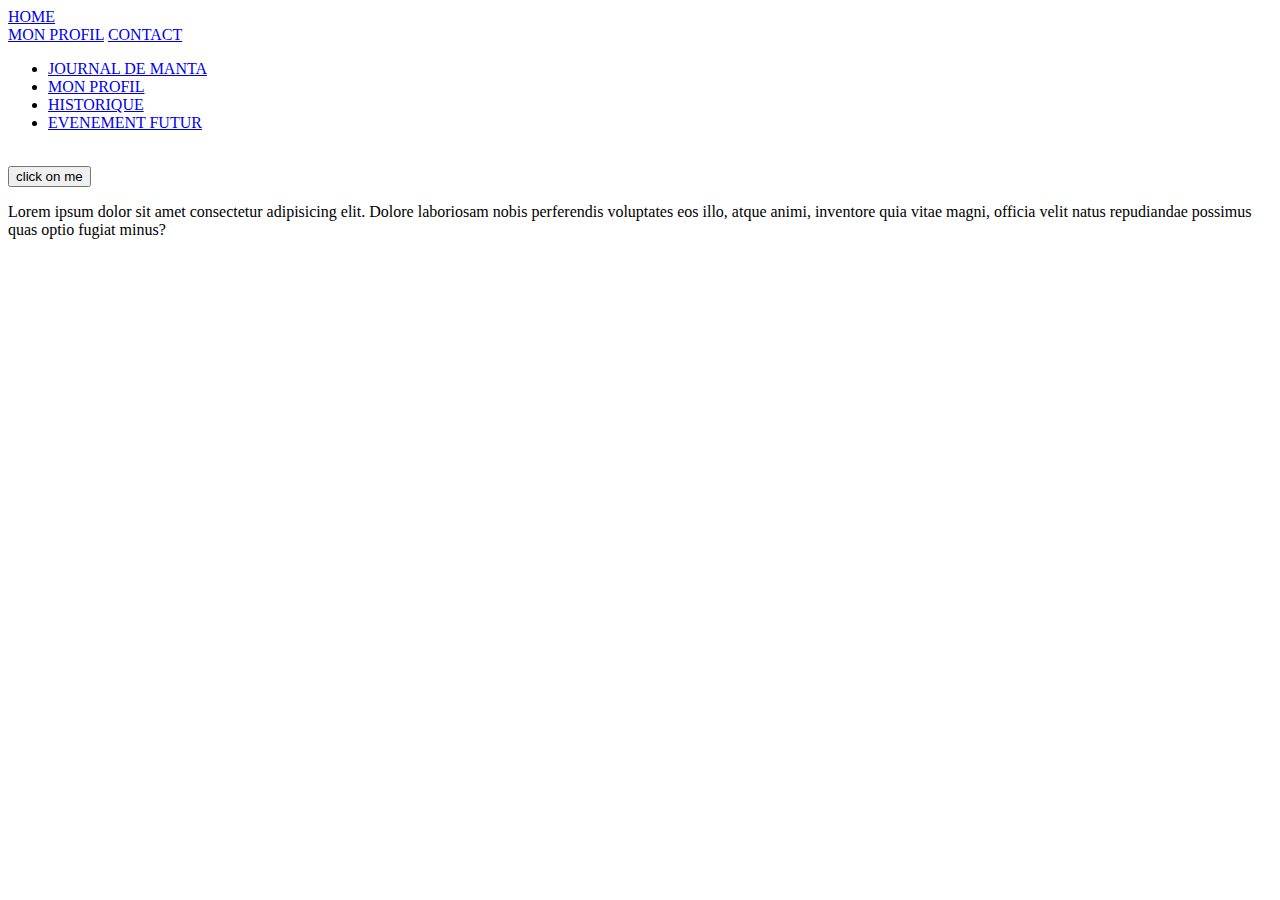
==== index.html @ 15cb0392 "Modif" ====
<!DOCTYPE html>
<html lang="en">

<head>
    <meta charset="UTF-8">
    <meta http-equiv="X-UA-Compatible" content="IE=edge">
    <meta name="viewport" content="width=device-width, initial-scale=1.0">
    <title>Document</title>
    <link rel="stylesheet" href="./css/style.css">
</head>

<body style="background: url(./Assets/background.png);
             background-size: cover;">
    <div id="root">
        <div id="topnav" class="topnav">
            <a id="home_link" class="topnav_link" href="/">HOME</a>

            <!-- Classic Menu -->
            <nav role="navigation" id="topnav_menu">
                <a class="topnav_link" href="https://www.theseacleaners.org/fr/accueil/" target="_blank">MON PROFIL</a>
                <a class="topnav_link" href="https://www.theseacleaners.org/fr/accueil/" target="_blank">CONTACT</a>
            </nav>

            <a id="topnav_hamburger_icon" href="javascript:void(0);" onclick="showResponsiveMenu()">
                <!-- Some spans to act as a hamburger -->
                <span></span>
                <span></span>
                <span></span>
            </a>

            <!-- Responsive Menu -->
            <nav role="navigation" id="topnav_responsive_menu">
                <ul>
                    <li><a href="#">JOURNAL DE MANTA</a></li>
                    <li><a href="https://www.theseacleaners.org/fr/accueil/" target="_blank">MON PROFIL</a></li>
                    <li><a href="https://www.theseacleaners.org/fr/accueil/" target="_blank">HISTORIQUE</a></li>
                    <li><a href="https://www.theseacleaners.org/fr/accueil/" target="_blank">EVENEMENT FUTUR</a></li>
                </ul>
            </nav>
        </div>
    </div>


    <section class="section-ray">
        <img src="./assets/Ray200x200.png" alt="" class="ray">
    </section>
    <section class="section-text1">
        <button type="button" id="myBtn" class="bloc1 block">click on me</button>
        <div id="myModal" class="modal">
            <div class="modal-content">
                <span class="close"></span>
                <p>Lorem ipsum dolor sit amet consectetur adipisicing elit. Dolore laboriosam nobis perferendis
                    voluptates eos illo, atque animi, inventore quia vitae magni, officia velit natus repudiandae
                    possimus quas optio fugiat minus?</p>
            </div>
        </div>
    </section>
    <section class="section-text2 block"></section>

    <script src="./js/popup.js"></script>
    <script src="./js/menu.js"></script>
    <script src="./js/intersectionObserver.js"></script>
</body>

</html>
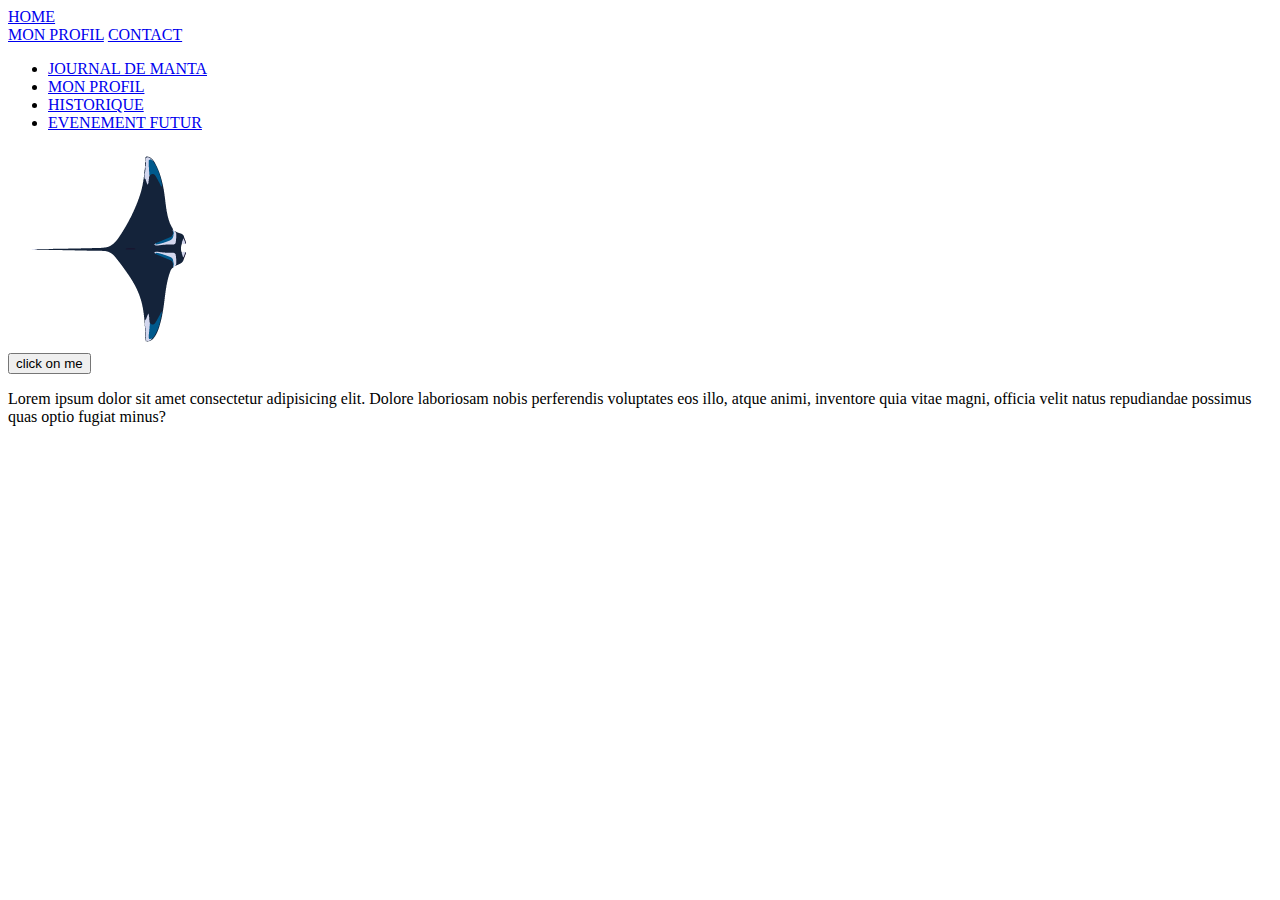
==== commit 6871a135: "Update index.html" ====
--- a/index.html
+++ b/index.html
@@ -42,7 +42,7 @@
 
 
     <section class="section-ray">
-        <img src="./assets/Ray200x200.png" alt="" class="ray">
+        <img src="./Assets/Ray200x200.png" alt="" class="ray">
     </section>
     <section class="section-text1">
         <button type="button" id="myBtn" class="bloc1 block">click on me</button>
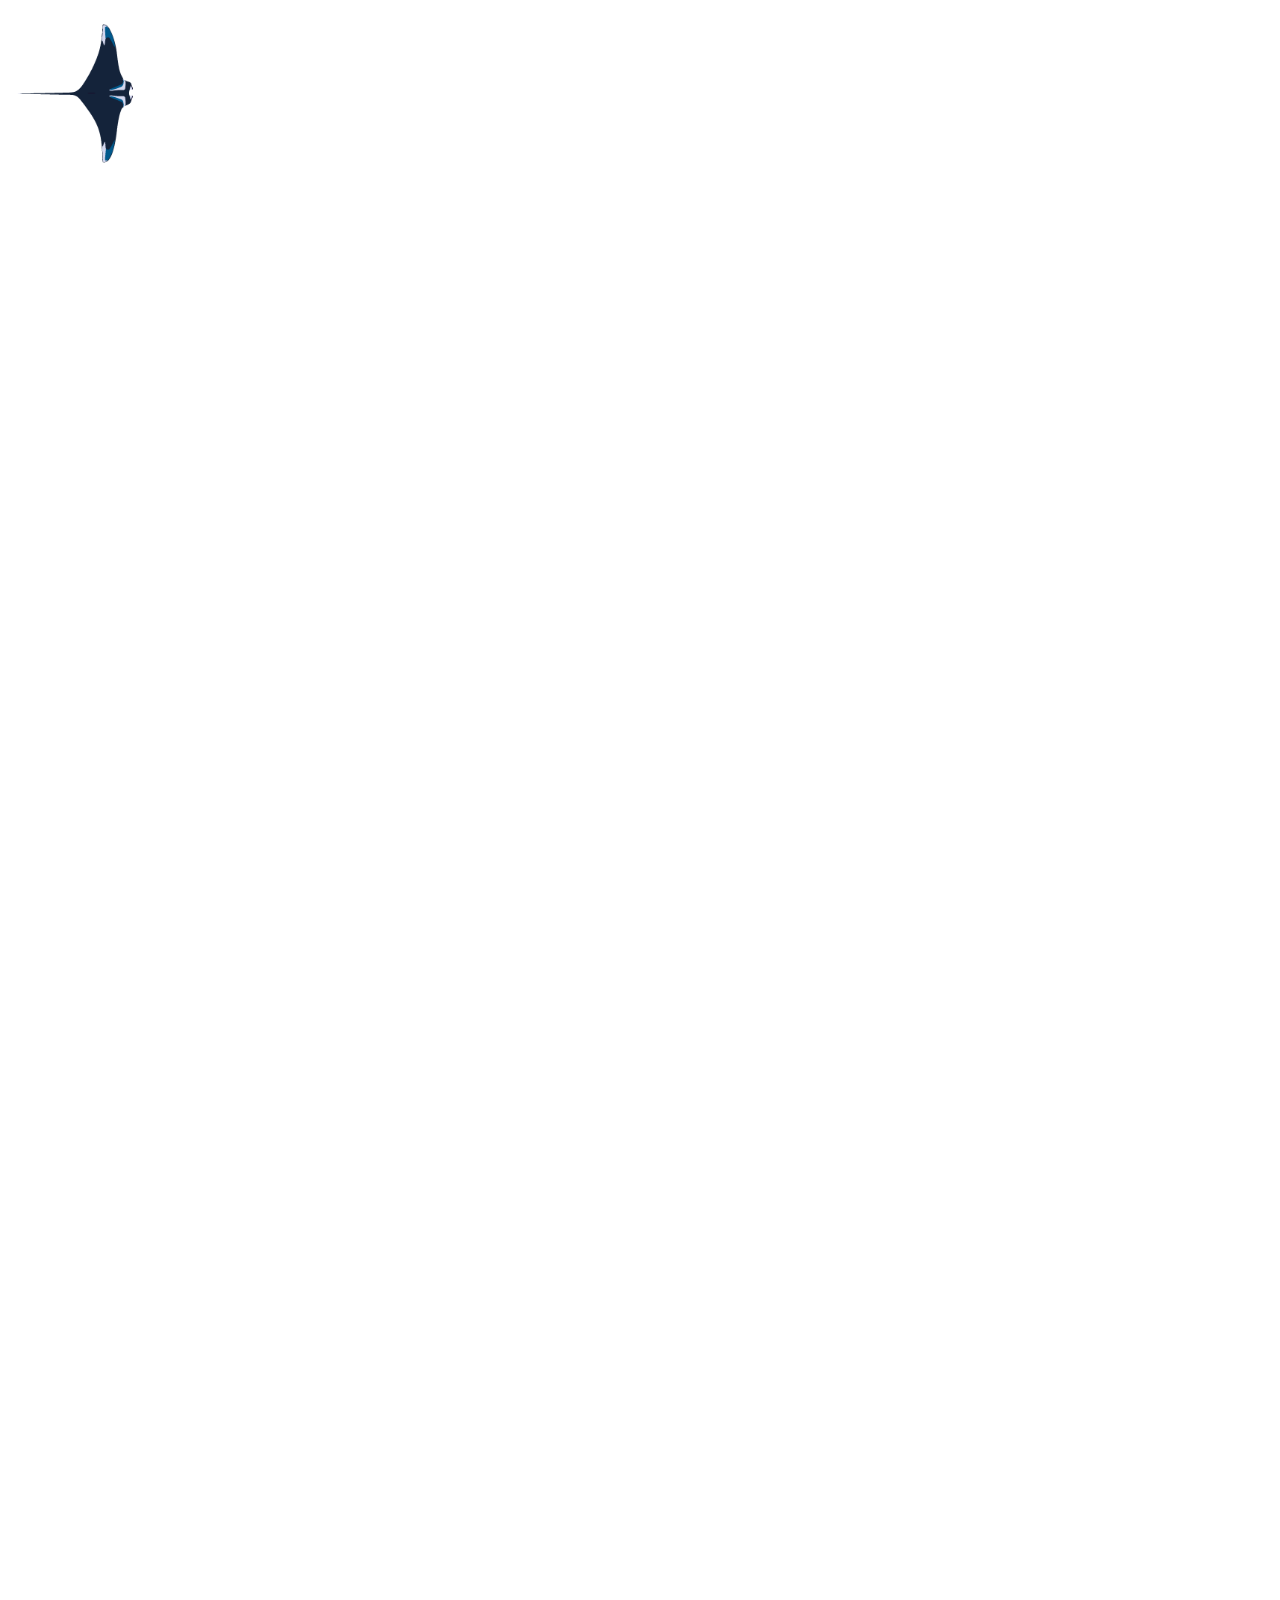
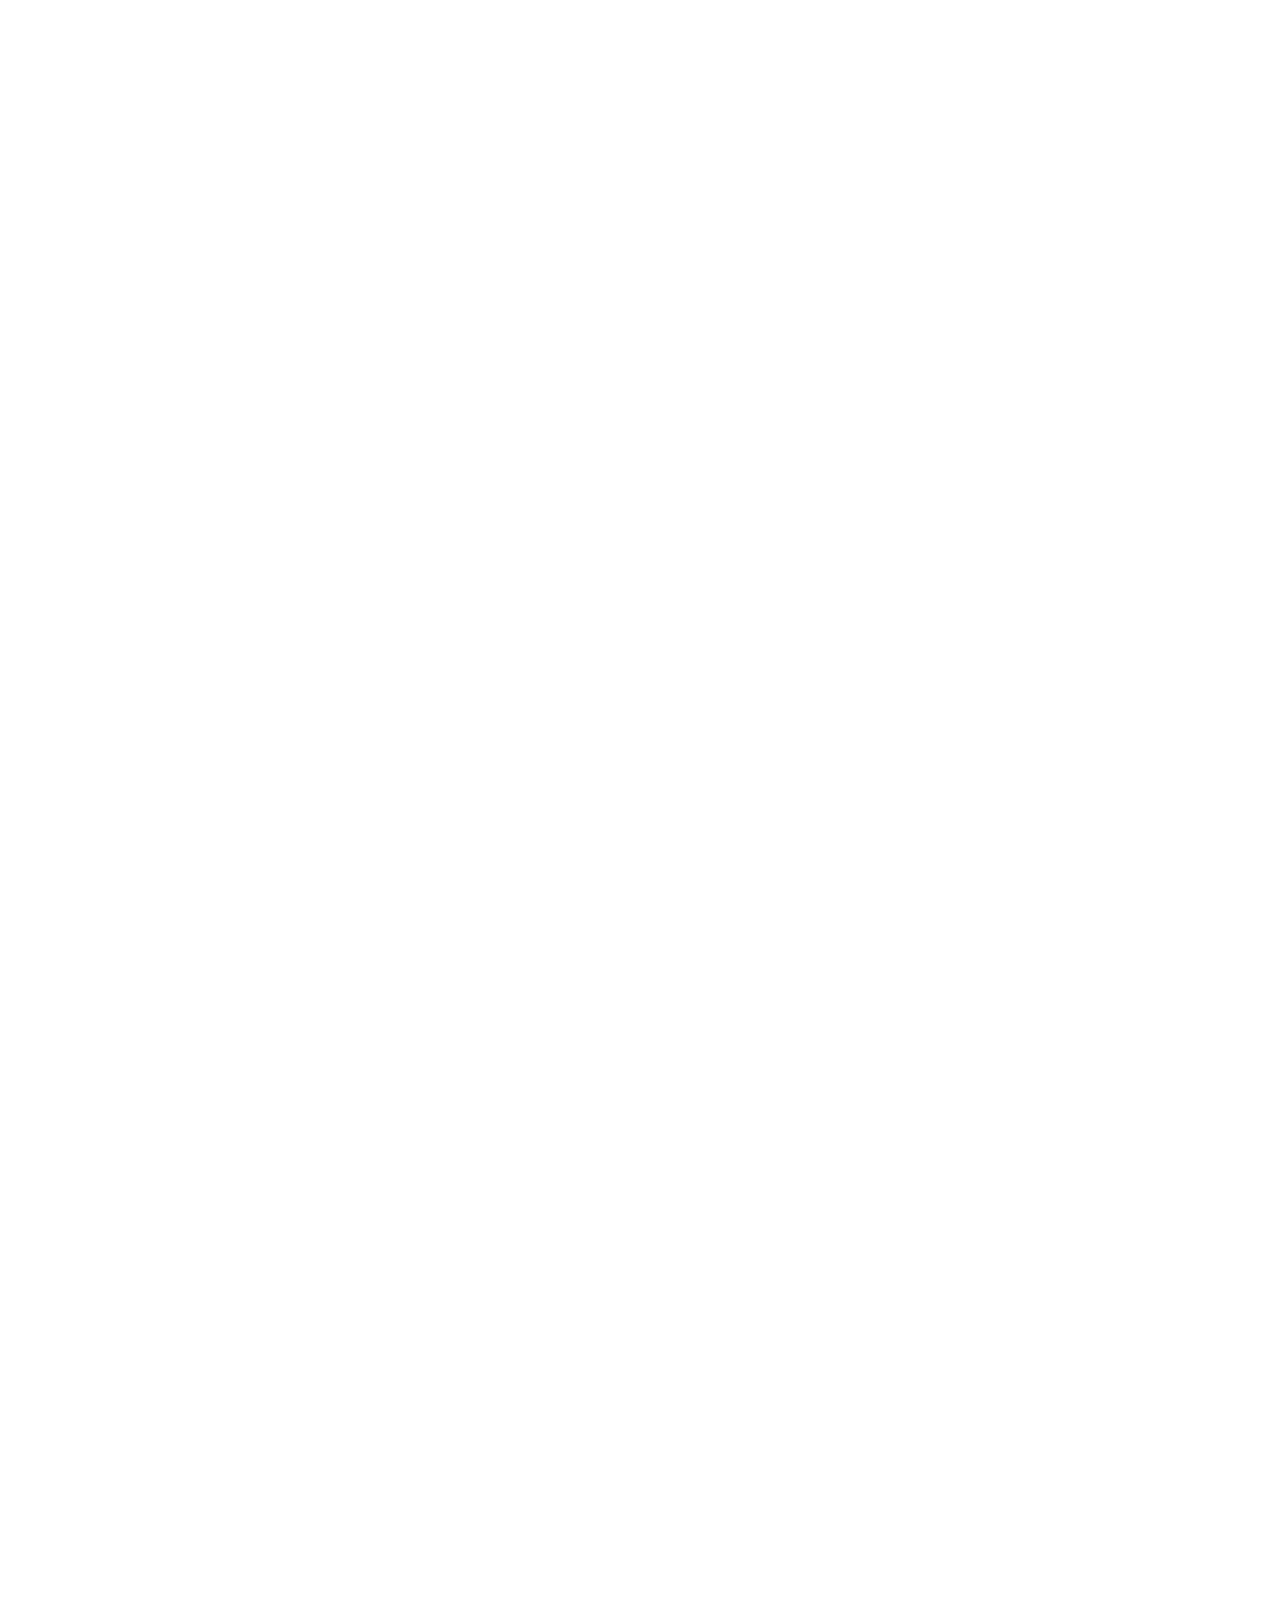
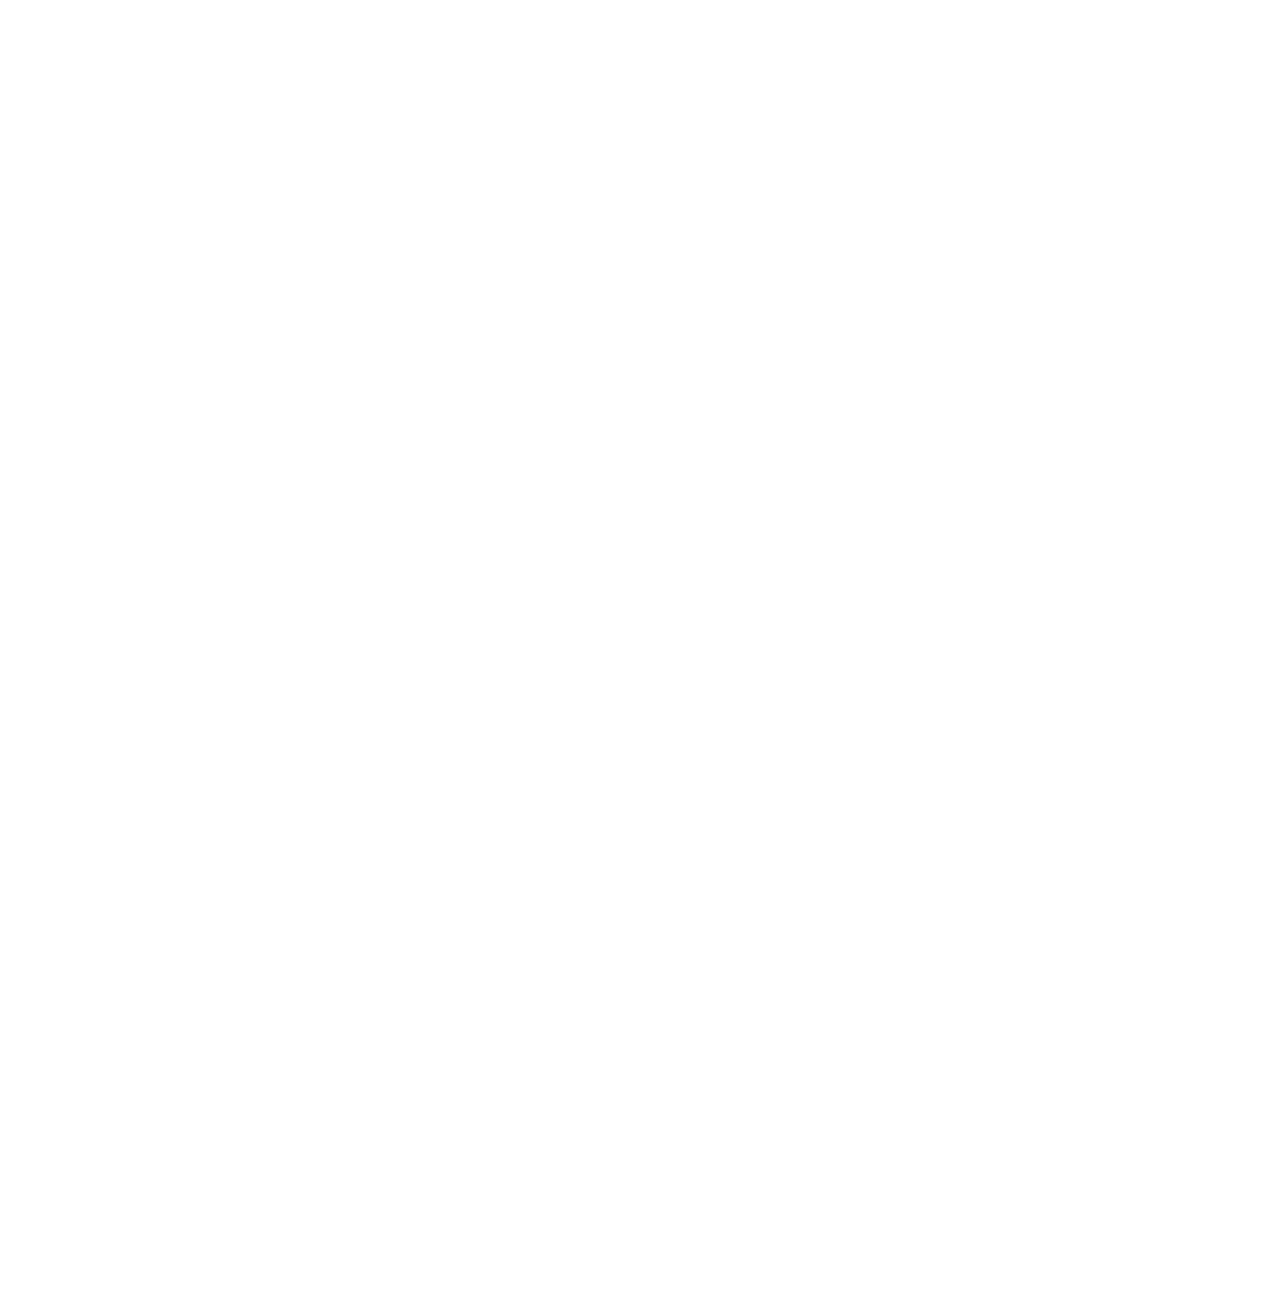
==== commit a2c4d475: "Presque fini" ====
--- a/index.html
+++ b/index.html
@@ -31,10 +31,86 @@
             <!-- Responsive Menu -->
             <nav role="navigation" id="topnav_responsive_menu">
                 <ul>
-                    <li><a href="#">JOURNAL DE MANTA</a></li>
-                    <li><a href="https://www.theseacleaners.org/fr/accueil/" target="_blank">MON PROFIL</a></li>
-                    <li><a href="https://www.theseacleaners.org/fr/accueil/" target="_blank">HISTORIQUE</a></li>
-                    <li><a href="https://www.theseacleaners.org/fr/accueil/" target="_blank">EVENEMENT FUTUR</a></li>
+                    <div class="title-menu">
+                        <h1>Le journal de <br>Manta</h1>
+                        <img src="./Assets/logo.png" alt="">
+                    </div>
+
+                    <li id="topnav_manta" onclick="showResponsiveMenu()">
+                        <img src="./Assets/icons/calendar.svg" alt="" sizes="" srcset="">
+                        <a href="#">Journal de Manta</a>
+                    </li>
+                    <li>
+                        <img src="./Assets/icons/user.svg" alt="" srcset="">
+                        <a target="_blank" id="myBtn">Mon Profil</a>
+                        <div id="myModal" class="modal modal_Profil">
+                            <div class="modal-content modal-content_Profil">
+                                <img src="./Assets/icons/close.svg" class="close" alt="" srcset="">
+                                <div class="modalText_Profil">
+                                    <img src="./Assets/profilbg.jpg" alt="" srcset="">
+                                    <div class="name">
+                                        <h1>Yves</h1>
+                                        <img src="./Assets/icons/pen.svg" alt="" srcset="">
+                                    </div>
+                                    <p>ypermat@gmail.com</p>
+                                </div>
+                            </div>
+                        </div>
+                    </li>
+                    <li>
+                        <img src="./Assets/icons/archive.svg" alt="">
+                        <a href="https://www.theseacleaners.org/fr/accueil/" target="_blank">Historique des faits</a>
+                    </li>
+                    <li>
+                        <img src="./Assets/icons/speaker.svg" alt="">
+                        <a href="https://www.theseacleaners.org/fr/accueil/" target="_blank">Évènements à venir</a>
+                    </li>
+                    <li>
+                        <img src="./Assets/icons/infos.svg" alt="">
+                        <a href="https://www.theseacleaners.org/fr/accueil/" target="_blank">Tutoriel</a>
+                    </li>
+
+                    <div class="flag">
+                        <img src="./Assets/flags/flag_fr.png" alt="" srcset="">
+                        <img src="./Assets/flags/flag_uk.png" alt="" srcset="" style="filter: grayscale(100%);">
+                        <img src="./Assets/flags/flag_al.png" alt="" srcset="" style="filter: grayscale(100%);">
+                        <img src="./Assets/flags/flag_es.png" alt="" srcset="" style="filter: grayscale(100%);">
+                    </div>
+
+                    <div class="socialMedia">
+                        <p>Nous rejoindre :</p>
+                        <a href="https://www.facebook.com/theseacleaners" target="_blank">
+                            <img src="./Assets/socials/5279111_network_fb_social media_facebook_facebook logo_icon.svg"
+                                alt="" srcset="" href="https://www.facebook.com/theseacleaners" target="_blank">
+                        </a>
+                        <a href="https://www.instagram.com/theseacleaners/?hl=fr" target="_blank"
+                            rel="noopener noreferrer">
+                            <img src="./Assets/socials/5279112_camera_instagram_social media_instagram logo_icon.svg"
+                                alt="" srcset="" href="" target="_blank">
+                        </a>
+                        <a href="https://www.linkedin.com/company/theseacleaners/" target="_blank"
+                            rel="noopener noreferrer">
+                            <img src="./Assets/socials/5279114_linkedin_network_social network_linkedin logo_icon.svg"
+                                alt="" srcset="" href="" target="_blank">
+                        </a>
+                        <a href="https://www.youtube.com/c/TheSeaCleaners" target="_blank" rel="noopener noreferrer">
+                            <img src="./Assets/socials/5279120_play_video_youtube_youtuble logo_icon.svg" alt=""
+                                srcset="" href="" target="_blank">
+                        </a>
+                        <a href="https://twitter.com/theseacleaners" target="_blank" rel="noopener noreferrer">
+                            <img src="./Assets/socials/5305173_tweet_twitter_twitter logo_icon.svg" alt="" srcset=""
+                                href="" target="_blank">
+                        </a>
+                        <a href="https://www.tiktok.com/@theseacleaners?lang=fr" target="_blank"
+                            rel="noopener noreferrer">
+                            <img src="./Assets/socials/7693325_tiktok_social media_logo_apps_icon.svg" alt="" srcset=""
+                                href="" target="_blank">
+                        </a>
+                    </div>
+
+                    <div class="footerMenu">
+                        <p>about - FAQ - faire un don - devenir bénévole</p>
+                    </div>
                 </ul>
             </nav>
         </div>
@@ -44,8 +120,32 @@
     <section class="section-ray">
         <img src="./Assets/Ray200x200.png" alt="" class="ray">
     </section>
-    <section class="section-text1">
-        <button type="button" id="myBtn" class="bloc1 block">click on me</button>
+
+    <section class="section-text1 section">
+        <img src="./Assets/sac.png" alt="" class="sac block">
+        <button type="button" id="myBtn" class="bloc1 block"></button>
+        <div id="myModal" class="modal">
+            <div class="modal-content">
+                <img src="./Assets/icons/close.svg" class="close" alt="" srcset="">
+                <div class="modalText">
+                    <h1>LORAM IPSUM DOLOR</h1>
+                    <h2>Lorem ipsum dolor</h2>
+                    <p>Lorem ipsum dolor sit amet consectetur adipisicing elit. Eius et itaque tenetur distinctio, ex
+                        esse atque pariatur voluptatibus molestiae</p>
+                    <h2>Lorem ipsum dolor</h2>
+                    <p>Lorem ipsum dolor sit amet consectetur adipisicing elit. Eius et itaque tenetur distinctio, ex
+                        esse atque pariatur voluptatibus molestiae</p>
+                    <h3>Lorem ipsum dolor</h3>
+                    <p>Un sac plastique est un sac léger fabriqué en matière plastique.</p>
+                </div>
+                <button class="close closeCheck">Ok !</button>
+            </div>
+        </div>
+    </section>
+
+    <section class="section-text2 section">
+        <img src="./Assets/glass.png" alt="" class="glass block">
+        <button type="button" id="myBtn" class="bloc2 block"></button>
         <div id="myModal" class="modal">
             <div class="modal-content">
                 <span class="close"></span>
@@ -55,7 +155,6 @@
             </div>
         </div>
     </section>
-    <section class="section-text2 block"></section>
 
     <script src="./js/popup.js"></script>
     <script src="./js/menu.js"></script>
--- a/css/style.css
+++ b/css/style.css
@@ -0,0 +1,520 @@
+#font-face{
+  font-family: Helvetica;
+  src: url("./Assets/fonts/font/helvetica-compressed_22459-webfont.woff") format("woff");
+}
+
+h1 {
+  font-family: Helvetica;
+  text-transform: uppercase;
+}
+
+h2, h3, p, a {
+  font-family: Arial, Helvetica, sans-serif;
+}
+
+body {
+    height: 500vh;
+    margin: 0;
+    padding: 0;
+    box-sizing: border-box;
+}
+
+section {
+    height: 100vh;
+}
+
+
+.bloc1,
+.sac {
+    position: absolute;
+    height: 100px;
+    width: 100px;
+    top: 130%;
+    right: 15px;
+    background: transparent;
+    border: none;
+}
+
+.bloc1 {
+  z-index: 1;
+}
+
+.bloc2,
+.glass {
+    position: absolute;
+    height: 100px;
+    width: 100px;
+    top: 210%;
+    left: 15px;
+    background: transparent;
+    border: none;
+}
+
+.block {
+  opacity: 0;
+}
+
+
+.ray {
+    position: fixed;
+    width: 150px;
+    z-index: 1;
+    animation: rayAnimation 5s linear infinite;
+}
+
+
+
+
+
+
+/* The Modal (background) */
+.modal {
+    display: none; /* Hidden by default */
+    position: fixed; /* Stay in place */
+    z-index: 10; /* Sit on top */
+    align-items: center;
+    left: 0;
+    top: 0;
+    width: 100%; /* Full width */
+    height: 100%; /* Full height */
+    overflow: auto; /* Enable scroll if needed */
+    background-color: rgb(0,0,0); /* Fallback color */
+    background-color: rgba(0,0,0,0.4); /* Black w/ opacity */
+  }
+
+  .modalText h1{
+    margin: 84px 0 0 0;
+    font-size: 34px;
+  }
+
+  .modalText h2 {
+    margin: 24px 0 16px 0;
+  }
+
+  .modalText p {
+    line-height: 26px;
+  }
+  
+  /* Modal Content/Box */
+  .modal-content {
+    height: 80%;
+    background-color: #F3F3F3;
+    border-radius: 24px;
+    margin: 5%; /* 15% from the top and centered */
+    padding: 20px;
+    border: 1px solid #888;
+    width: 80%; /* Could be more or less, depending on screen size */
+  }
+
+  .modal-content_Profil {
+    height: 260px;
+    width: 300px;
+    background-color: #F3F3F3;
+    border-radius: 24px;
+    margin: 5%;
+    padding: 20px;
+    border: 1px solid #888;
+  }
+
+  .modalText_Profil img {
+    height: 120px !important;
+    width: 120px !important;
+    border-radius: 50%;
+    position: absolute;
+    top: 38%;
+    left: 35%;
+  }
+
+  .modal-content_Profil .name {
+    position: absolute;
+    display: flex;
+    top: 52%;
+    width: 48%;
+    left: 45%;
+  }
+
+  .modal-content_Profil .name h1 {
+    text-transform: capitalize;
+  }
+
+  .modal-content_Profil .name img {
+    height: 24px !important;
+    width: 24px !important;
+  }
+
+  .modal-content_Profil p {
+    position: absolute;
+    top: 60%;
+    left: 31%;
+  }
+  
+  /* The Close Button */
+  .close {
+    color: #aaa;
+    float: right;
+    font-size: 28px;
+    font-weight: bold;
+    height: 24px;
+  }
+  
+  .close:hover,
+  .close:focus {
+    color: black;
+    text-decoration: none;
+    cursor: pointer;
+  }
+
+  .closeCheck {
+    position: absolute;
+    bottom: 10%;
+    background-color: #00489b;
+    border: none;
+    border-radius: 40px;
+    height: 40px;
+    font-size: 16px;
+    width: 90px;
+    text-transform: uppercase;
+    color: #f3f3f3;
+  }
+
+
+
+
+
+  /* ******************** NAV BAR ******************** */
+.topnav {
+    background-color: transparent;
+    display: flex;
+    align-items: center;
+    width: 100%;
+  }
+  .topnav_link {
+    color: white;
+    padding: 0;
+    height: 0;
+    text-decoration: none;
+  }
+  .topnav_link:hover {
+    color: #0078b4;
+  }
+  
+  /* hide responsive menu */
+  #topnav_hamburger_icon,
+  #topnav_responsive_menu {
+    display: none;
+  }
+  
+  @media only screen and (max-width: 768px) {
+    /* hide classic menu */
+    #topnav_menu {
+      display: none;
+    }
+  
+    /* position home link at left and hamburger at right */
+    #home_link {
+      flex-grow: 1;
+    }
+  
+    /* disable horizontal scrolling  */
+    #root {
+      position: relative;
+      overflow-x: hidden;
+    }
+  
+    /* show responsive menu and position at the right of the screen */
+    #topnav_responsive_menu {
+      display: block;
+      position: absolute;
+      margin: 0;
+      right: 0;
+      top: 0;
+      width: 100vw;
+      height: 100vh;
+  
+      z-index: 99;
+  
+      transform-origin: 0% 0%;
+      transform: translate(-100%, 0);
+  
+      transition: transform 0.5s cubic-bezier(0.77, 0.2, 0.05, 1);
+    }
+  
+    #topnav_responsive_menu ul {
+      display: flex;
+      flex-direction: column;
+  
+      position: absolute;
+      margin: 0;
+      left: 0;
+      top: 0;
+  
+      min-width:75vw;
+      height: 100vh;
+      padding: 56px 0 0 20px;
+  
+      text-align: start;
+  
+      background: #00489B;
+      list-style-type: none;
+      -webkit-font-smoothing: antialiased;
+    }
+
+    .title-menu {
+      display: flex;
+      justify-content: space-between;
+      align-items: center;
+      margin-bottom: 60px;
+      color: #f3f3f3;
+    }
+
+    .title-menu h1 {
+      font-size: 32px;
+    }
+
+    .title-menu img {
+      height: 60px;
+      margin-right: 24px;
+    }
+
+    .flag {
+      position: absolute;
+      bottom: 23%;
+    }
+
+    .flag img {
+      height: 24px;
+      margin-right: 32px;
+    }
+
+    .socialMedia {
+      position: absolute;
+      bottom: 15%;
+    }
+
+    .socialMedia > p{
+      color: #f3f3f3;
+      font-weight: 600;
+    }
+
+    .socialMedia a img {
+      width: 24px;
+      height: 24px;
+      margin-right: 20px;
+    }
+  
+    #topnav_responsive_menu li {
+      display: flex;
+      align-items: center;
+      padding: 20px 0;
+      font-weight: 600;
+    }
+
+    #topnav_responsive_menu li img {
+      width: 24px;
+      margin-right: 24px;
+    }
+  
+    #topnav_responsive_menu a {
+      white-space: nowrap;
+      color: #F3F3F3;
+      text-decoration: none;
+    }
+
+    .footerMenu p {
+      position: absolute;
+      left: 6px;
+      bottom: 8%;
+      color: white;
+      transform: scale(0.9);
+      font-size: 15px;
+    }
+  
+    /* And let's slide it in from the right */
+    #topnav_responsive_menu.open {
+      transform: none;
+      position: fixed;
+    }
+  
+    /* ******************** HAMBURGER ICON ******************** */
+    /* define size and position of the hamburger link */
+    #topnav_hamburger_icon {
+      display: block;
+      position: fixed;
+      top: 3px;
+      left: 3px;
+      margin: 16px;
+      width: 33px;
+      height: 28px;
+  
+      z-index: 100;
+  
+      -webkit-user-select: none;
+      user-select: none;
+      cursor: pointer;
+    }
+  
+    /* define the style (size, color, position, animation, ...) of the 3 spans */
+    #topnav_hamburger_icon span {
+      display: block;
+      position: absolute;
+      height: 4px;
+      width: 100%;
+      margin-bottom: 5px;
+  
+      background: #000;
+      border-radius: 3px;
+  
+      z-index: 100;
+  
+      opacity: 1;
+      left: 0;
+  
+      -webkit-transform: rotate(0deg);
+      -moz-transform: rotate(0deg);
+      -o-transform: rotate(0deg);
+      transform: rotate(0deg);
+      -webkit-transition: 0.25s ease-in-out;
+      -moz-transition: 0.25s ease-in-out;
+      -o-transition: 0.25s ease-in-out;
+      transition: 0.25s ease-in-out;
+    }
+  
+    /* set the 3 spans position to look like a hamburger */
+    #topnav_hamburger_icon span:nth-child(1) {
+      top: 0px;
+      -webkit-transform-origin: left top;
+      -moz-transform-origin: left top;
+      -o-transform-origin: left top;
+      transform-origin: left top;
+    }
+    #topnav_hamburger_icon span:nth-child(2) {
+      top: 12px;
+      -webkit-transform-origin: left center;
+      -moz-transform-origin: left center;
+      -o-transform-origin: left center;
+      transform-origin: left center;
+    }
+    #topnav_hamburger_icon span:nth-child(3) {
+      top: 24px;
+      -webkit-transform-origin: left bottom;
+      -moz-transform-origin: left bottom;
+      -o-transform-origin: left bottom;
+      transform-origin: left bottom;
+    }
+  
+    /* change color when opening the menu */
+    #topnav_hamburger_icon.open span {
+      background: #F3F3F3;
+    }
+  
+    /* the first span rotates 45° \ */
+    #topnav_hamburger_icon.open span:nth-child(1) {
+      width: 110%;
+      -webkit-transform: rotate(45deg);
+      -moz-transform: rotate(45deg);
+      -o-transform: rotate(45deg);
+      transform: rotate(45deg);
+    }
+  
+    /* the second span disappears */
+    #topnav_hamburger_icon.open span:nth-child(2) {
+      width: 0%;
+      opacity: 0;
+    }
+  
+    /* the last span rotates -45° / */
+    #topnav_hamburger_icon.open span:nth-child(3) {
+      width: 110%;
+      -webkit-transform: rotate(-45deg);
+      -moz-transform: rotate(-45deg);
+      -o-transform: rotate(-45deg);
+      transform: rotate(-45deg);
+    }
+  }
+
+
+
+
+
+
+
+
+@keyframes rayAnimation {
+    0% {
+        top: 100px;
+        left: 0%;
+        transform: rotate(65deg);
+    }
+
+    20% {
+        top: 120px;
+        left: 15%;
+        transform: rotate(65deg);
+    }
+
+    40% {
+        top: 140px;
+        left: 30%;
+        transform: rotate(75deg);
+    }
+    
+    60% {
+        top: 120px;
+        left: 50%;
+        transform: rotate(90deg);
+    }
+
+    80% {
+        top: 100px;
+        left: 25%;
+        transform: rotate(75deg);
+    }
+
+    90% {
+        top: 100px;
+        left: 13%;
+    }
+
+    100% {
+        top: 100px;
+        left: 0%;
+        transform: rotate(65deg);
+    }
+}
+
+
+
+@keyframes anim{
+  from {
+      transform: translateX(100px);
+      opacity: 0;
+  }
+
+  to {
+      transform: translateX(0);
+      opacity: 1;
+  }
+}
+
+
+
+
+.fadeInLeft {
+  transform: translateX(0px);
+  opacity: 1;
+}
+
+.fadeInRight {
+  transform: translateX(0px);
+  opacity: 1;
+}
+
+.fadeInBtm {
+  transform: translateY(0px);
+  opacity: 1;
+}
+
+.zoomIn {
+  transform: scale(1);
+  opacity: 1;
+}